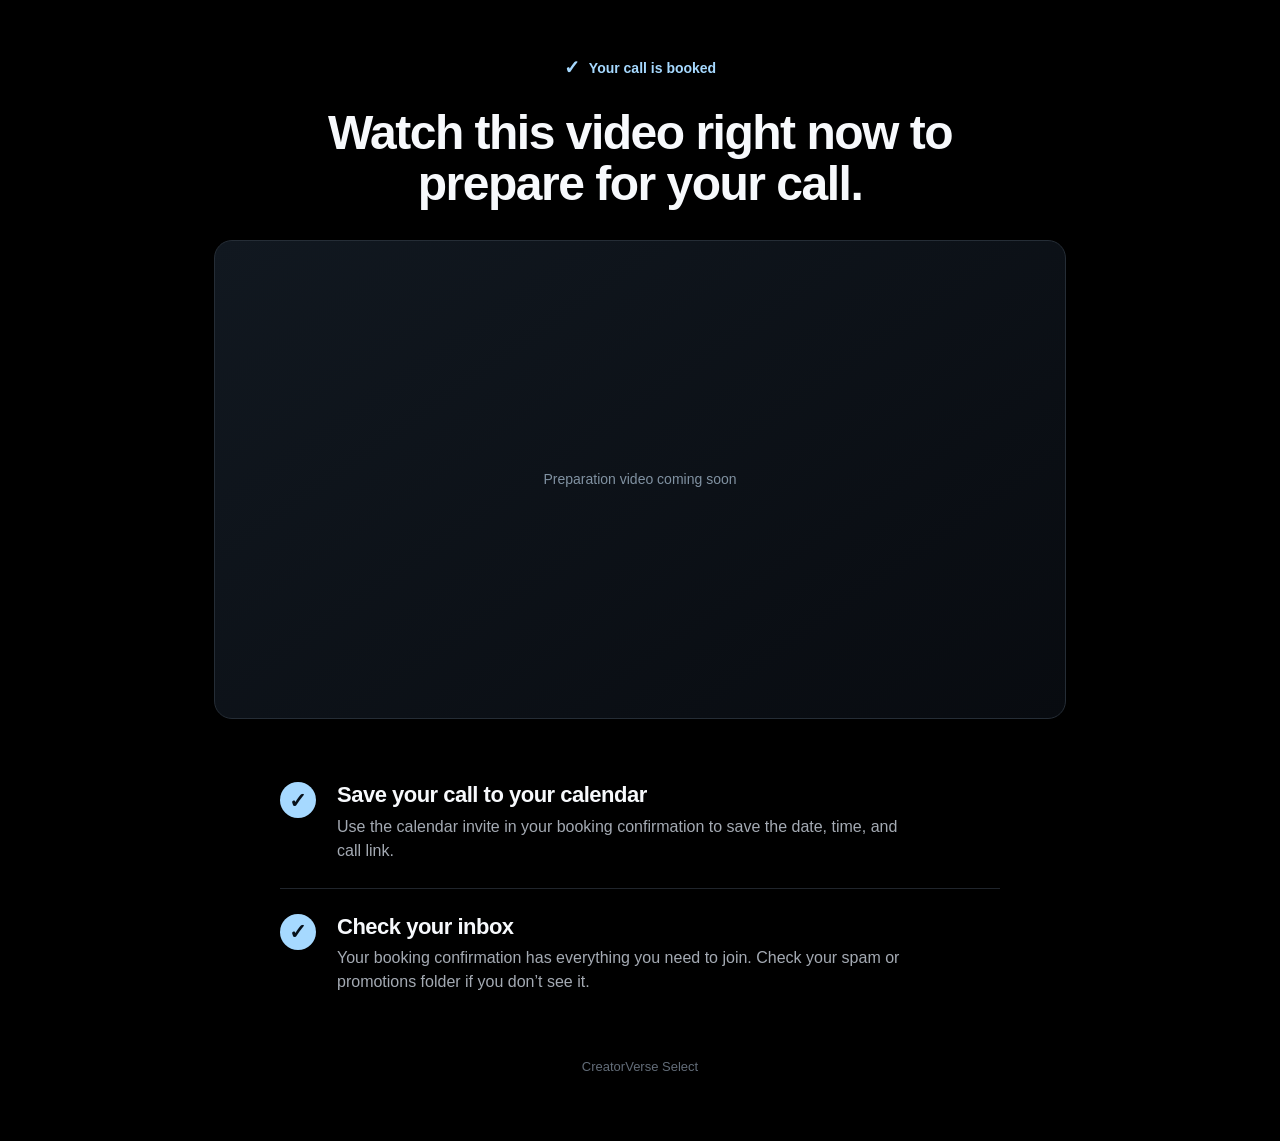
==== call-confirmed/index.html @ 80360624 "Add call booking confirmation page" ====
<!doctype html>
<html lang="en">
<head>
<meta charset="utf-8">
<meta name="viewport" content="width=device-width,initial-scale=1">
<title>Your call is booked | CreatorVerse Select</title>
<meta name="description" content="Prepare for your CreatorVerse call and review your next steps.">
<style>
:root{color-scheme:dark;--blue:#a6d9ff;--white:#f7f9fc;--muted:#a4aab3}*{box-sizing:border-box}body{margin:0;background:#000;color:var(--white);font-family:Arial,Helvetica,sans-serif;line-height:1.5}main{width:min(100%,900px);margin:auto;padding:54px 24px 64px}.status{display:flex;align-items:center;justify-content:center;gap:9px;margin:0 0 24px;color:var(--blue);font-size:14px;font-weight:700}.status span{font-size:19px}h1{max-width:720px;margin:0 auto 30px;text-align:center;font-size:clamp(30px,4.5vw,48px);font-weight:800;line-height:1.08;letter-spacing:-1.5px}.video{aspect-ratio:16/9;display:grid;place-items:center;overflow:hidden;border:1px solid #252d36;border-radius:18px;background:linear-gradient(145deg,#111820,#080b10);margin:0 0 38px}.video p{margin:0;color:#8192a2;font-size:14px}.steps{max-width:720px;margin:auto;display:grid;gap:0}.step{display:grid;grid-template-columns:40px 1fr;gap:17px;padding:25px 0;border-bottom:1px solid #20252c}.step:last-child{border-bottom:0}.check{display:grid;place-items:center;width:36px;height:36px;border-radius:50%;background:var(--blue);color:#07111a;font-size:21px;font-weight:800}.step h2{margin:0 0 6px;font-size:22px;line-height:1.2;letter-spacing:-.5px}.step p{margin:0;color:var(--muted);font-size:16px;max-width:570px}footer{text-align:center;margin:38px 0 0;color:#626c78;font-size:13px}@media(max-width:540px){main{padding:32px 20px 42px}.status{margin-bottom:20px}h1{letter-spacing:-1px;margin-bottom:25px}.video{border-radius:13px;margin-bottom:22px}.step{gap:12px;padding:22px 0}.step h2{font-size:20px}.step p{font-size:16px}}
</style>
</head>
<body>
<main>
<p class="status"><span aria-hidden="true">✓</span> Your call is booked</p>
<h1>Watch this video right now to prepare for your call.</h1>
<!-- Replace this placeholder with the preparation video embed when ready. -->
<div class="video" role="region" aria-label="Call preparation video"><p>Preparation video coming soon</p></div>
<section class="steps" aria-label="Your next steps">
<div class="step"><span class="check" aria-hidden="true">✓</span><div><h2>Save your call to your calendar</h2><p>Use the calendar invite in your booking confirmation to save the date, time, and call link.</p></div></div>
<div class="step"><span class="check" aria-hidden="true">✓</span><div><h2>Check your inbox</h2><p>Your booking confirmation has everything you need to join. Check your spam or promotions folder if you don’t see it.</p></div></div>
</section>
<footer>CreatorVerse Select</footer>
</main>
</body>
</html>
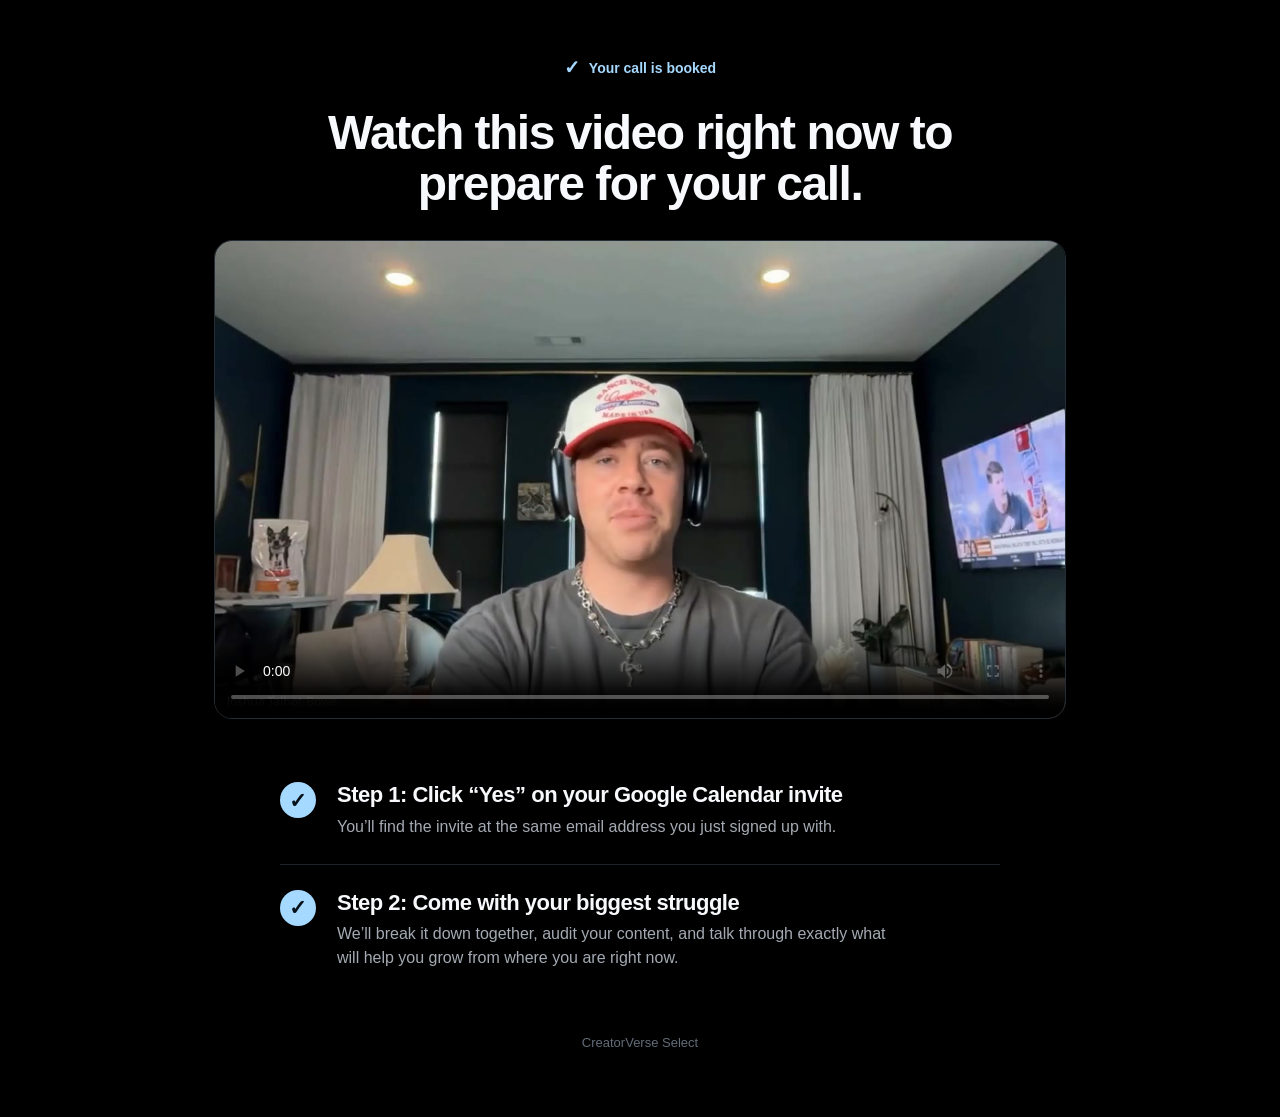
==== commit 49100124: "Attach call preparation video and update next steps" ====
--- a/call-confirmed/index.html
+++ b/call-confirmed/index.html
@@ -6,18 +6,17 @@
 <title>Your call is booked | CreatorVerse Select</title>
 <meta name="description" content="Prepare for your CreatorVerse call and review your next steps.">
 <style>
-:root{color-scheme:dark;--blue:#a6d9ff;--white:#f7f9fc;--muted:#a4aab3}*{box-sizing:border-box}body{margin:0;background:#000;color:var(--white);font-family:Arial,Helvetica,sans-serif;line-height:1.5}main{width:min(100%,900px);margin:auto;padding:54px 24px 64px}.status{display:flex;align-items:center;justify-content:center;gap:9px;margin:0 0 24px;color:var(--blue);font-size:14px;font-weight:700}.status span{font-size:19px}h1{max-width:720px;margin:0 auto 30px;text-align:center;font-size:clamp(30px,4.5vw,48px);font-weight:800;line-height:1.08;letter-spacing:-1.5px}.video{aspect-ratio:16/9;display:grid;place-items:center;overflow:hidden;border:1px solid #252d36;border-radius:18px;background:linear-gradient(145deg,#111820,#080b10);margin:0 0 38px}.video p{margin:0;color:#8192a2;font-size:14px}.steps{max-width:720px;margin:auto;display:grid;gap:0}.step{display:grid;grid-template-columns:40px 1fr;gap:17px;padding:25px 0;border-bottom:1px solid #20252c}.step:last-child{border-bottom:0}.check{display:grid;place-items:center;width:36px;height:36px;border-radius:50%;background:var(--blue);color:#07111a;font-size:21px;font-weight:800}.step h2{margin:0 0 6px;font-size:22px;line-height:1.2;letter-spacing:-.5px}.step p{margin:0;color:var(--muted);font-size:16px;max-width:570px}footer{text-align:center;margin:38px 0 0;color:#626c78;font-size:13px}@media(max-width:540px){main{padding:32px 20px 42px}.status{margin-bottom:20px}h1{letter-spacing:-1px;margin-bottom:25px}.video{border-radius:13px;margin-bottom:22px}.step{gap:12px;padding:22px 0}.step h2{font-size:20px}.step p{font-size:16px}}
+:root{color-scheme:dark;--blue:#a6d9ff;--white:#f7f9fc;--muted:#a4aab3}*{box-sizing:border-box}body{margin:0;background:#000;color:var(--white);font-family:Arial,Helvetica,sans-serif;line-height:1.5}main{width:min(100%,900px);margin:auto;padding:54px 24px 64px}.status{display:flex;align-items:center;justify-content:center;gap:9px;margin:0 0 24px;color:var(--blue);font-size:14px;font-weight:700}.status span{font-size:19px}h1{max-width:720px;margin:0 auto 30px;text-align:center;font-size:clamp(30px,4.5vw,48px);font-weight:800;line-height:1.08;letter-spacing:-1.5px}.video{aspect-ratio:16/9;display:grid;place-items:center;overflow:hidden;border:1px solid #252d36;border-radius:18px;background:linear-gradient(145deg,#111820,#080b10);margin:0 0 38px}.video video{display:block;width:100%;height:100%;object-fit:contain;background:#000}.video p{margin:0;color:#8192a2;font-size:14px}.steps{max-width:720px;margin:auto;display:grid;gap:0}.step{display:grid;grid-template-columns:40px 1fr;gap:17px;padding:25px 0;border-bottom:1px solid #20252c}.step:last-child{border-bottom:0}.check{display:grid;place-items:center;width:36px;height:36px;border-radius:50%;background:var(--blue);color:#07111a;font-size:21px;font-weight:800}.step h2{margin:0 0 6px;font-size:22px;line-height:1.2;letter-spacing:-.5px}.step p{margin:0;color:var(--muted);font-size:16px;max-width:570px}footer{text-align:center;margin:38px 0 0;color:#626c78;font-size:13px}@media(max-width:540px){main{padding:32px 20px 42px}.status{margin-bottom:20px}h1{letter-spacing:-1px;margin-bottom:25px}.video{border-radius:13px;margin-bottom:22px}.step{gap:12px;padding:22px 0}.step h2{font-size:20px}.step p{font-size:16px}}
 </style>
 </head>
 <body>
 <main>
 <p class="status"><span aria-hidden="true">✓</span> Your call is booked</p>
 <h1>Watch this video right now to prepare for your call.</h1>
-<!-- Replace this placeholder with the preparation video embed when ready. -->
-<div class="video" role="region" aria-label="Call preparation video"><p>Preparation video coming soon</p></div>
+<div class="video"><video controls playsinline preload="metadata" poster="call-preparation.jpg" aria-label="Watch the call preparation video"><source src="call-preparation.mp4" type="video/mp4">Your browser does not support this video. <a href="call-preparation.mp4">Download the preparation video</a>.</video></div>
 <section class="steps" aria-label="Your next steps">
-<div class="step"><span class="check" aria-hidden="true">✓</span><div><h2>Save your call to your calendar</h2><p>Use the calendar invite in your booking confirmation to save the date, time, and call link.</p></div></div>
-<div class="step"><span class="check" aria-hidden="true">✓</span><div><h2>Check your inbox</h2><p>Your booking confirmation has everything you need to join. Check your spam or promotions folder if you don’t see it.</p></div></div>
+<div class="step"><span class="check" aria-hidden="true">✓</span><div><h2>Step 1: Click “Yes” on your Google Calendar invite</h2><p>You’ll find the invite at the same email address you just signed up with.</p></div></div>
+<div class="step"><span class="check" aria-hidden="true">✓</span><div><h2>Step 2: Come with your biggest struggle</h2><p>We’ll break it down together, audit your content, and talk through exactly what will help you grow from where you are right now.</p></div></div>
 </section>
 <footer>CreatorVerse Select</footer>
 </main>
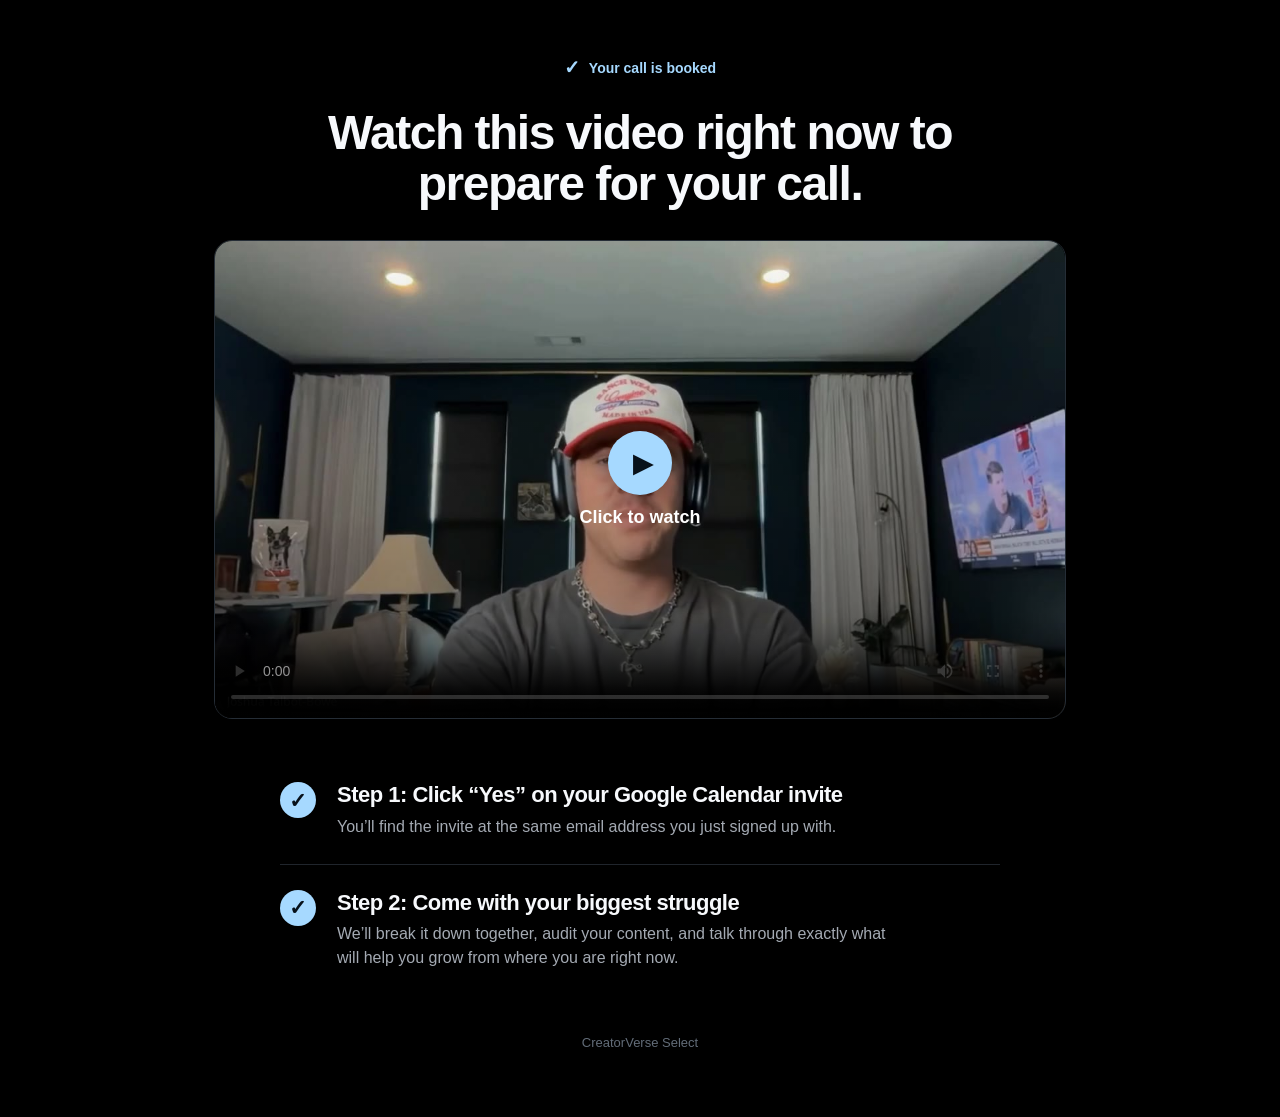
==== commit af0235cf: "Add click to watch video thumbnail" ====
--- a/call-confirmed/index.html
+++ b/call-confirmed/index.html
@@ -6,19 +6,29 @@
 <title>Your call is booked | CreatorVerse Select</title>
 <meta name="description" content="Prepare for your CreatorVerse call and review your next steps.">
 <style>
-:root{color-scheme:dark;--blue:#a6d9ff;--white:#f7f9fc;--muted:#a4aab3}*{box-sizing:border-box}body{margin:0;background:#000;color:var(--white);font-family:Arial,Helvetica,sans-serif;line-height:1.5}main{width:min(100%,900px);margin:auto;padding:54px 24px 64px}.status{display:flex;align-items:center;justify-content:center;gap:9px;margin:0 0 24px;color:var(--blue);font-size:14px;font-weight:700}.status span{font-size:19px}h1{max-width:720px;margin:0 auto 30px;text-align:center;font-size:clamp(30px,4.5vw,48px);font-weight:800;line-height:1.08;letter-spacing:-1.5px}.video{aspect-ratio:16/9;display:grid;place-items:center;overflow:hidden;border:1px solid #252d36;border-radius:18px;background:linear-gradient(145deg,#111820,#080b10);margin:0 0 38px}.video video{display:block;width:100%;height:100%;object-fit:contain;background:#000}.video p{margin:0;color:#8192a2;font-size:14px}.steps{max-width:720px;margin:auto;display:grid;gap:0}.step{display:grid;grid-template-columns:40px 1fr;gap:17px;padding:25px 0;border-bottom:1px solid #20252c}.step:last-child{border-bottom:0}.check{display:grid;place-items:center;width:36px;height:36px;border-radius:50%;background:var(--blue);color:#07111a;font-size:21px;font-weight:800}.step h2{margin:0 0 6px;font-size:22px;line-height:1.2;letter-spacing:-.5px}.step p{margin:0;color:var(--muted);font-size:16px;max-width:570px}footer{text-align:center;margin:38px 0 0;color:#626c78;font-size:13px}@media(max-width:540px){main{padding:32px 20px 42px}.status{margin-bottom:20px}h1{letter-spacing:-1px;margin-bottom:25px}.video{border-radius:13px;margin-bottom:22px}.step{gap:12px;padding:22px 0}.step h2{font-size:20px}.step p{font-size:16px}}
+:root{color-scheme:dark;--blue:#a6d9ff;--white:#f7f9fc;--muted:#a4aab3}*{box-sizing:border-box}body{margin:0;background:#000;color:var(--white);font-family:Arial,Helvetica,sans-serif;line-height:1.5}main{width:min(100%,900px);margin:auto;padding:54px 24px 64px}.status{display:flex;align-items:center;justify-content:center;gap:9px;margin:0 0 24px;color:var(--blue);font-size:14px;font-weight:700}.status span{font-size:19px}h1{max-width:720px;margin:0 auto 30px;text-align:center;font-size:clamp(30px,4.5vw,48px);font-weight:800;line-height:1.08;letter-spacing:-1.5px}.video{position:relative;aspect-ratio:16/9;display:grid;place-items:center;overflow:hidden;border:1px solid #252d36;border-radius:18px;background:linear-gradient(145deg,#111820,#080b10);margin:0 0 38px}.watch-overlay{position:absolute;inset:0;display:flex;align-items:center;justify-content:center;flex-direction:column;gap:12px;border:0;background:linear-gradient(transparent,#0007);color:#fff;cursor:pointer;font:700 18px Arial,Helvetica,sans-serif}.watch-overlay .play{display:grid;place-items:center;width:64px;height:64px;border-radius:50%;background:var(--blue);color:#07111a;font-size:25px;padding-left:4px;box-shadow:0 4px 30px #0007}.watch-overlay[hidden]{display:none}.watch-overlay:focus-visible{outline:3px solid var(--blue);outline-offset:-5px}.video video{display:block;width:100%;height:100%;object-fit:contain;background:#000}.video p{margin:0;color:#8192a2;font-size:14px}.steps{max-width:720px;margin:auto;display:grid;gap:0}.step{display:grid;grid-template-columns:40px 1fr;gap:17px;padding:25px 0;border-bottom:1px solid #20252c}.step:last-child{border-bottom:0}.check{display:grid;place-items:center;width:36px;height:36px;border-radius:50%;background:var(--blue);color:#07111a;font-size:21px;font-weight:800}.step h2{margin:0 0 6px;font-size:22px;line-height:1.2;letter-spacing:-.5px}.step p{margin:0;color:var(--muted);font-size:16px;max-width:570px}footer{text-align:center;margin:38px 0 0;color:#626c78;font-size:13px}@media(max-width:540px){main{padding:32px 20px 42px}.status{margin-bottom:20px}h1{letter-spacing:-1px;margin-bottom:25px}.video{border-radius:13px;margin-bottom:22px}.step{gap:12px;padding:22px 0}.step h2{font-size:20px}.step p{font-size:16px}}
 </style>
 </head>
 <body>
 <main>
 <p class="status"><span aria-hidden="true">✓</span> Your call is booked</p>
 <h1>Watch this video right now to prepare for your call.</h1>
-<div class="video"><video controls playsinline preload="metadata" poster="call-preparation.jpg" aria-label="Watch the call preparation video"><source src="call-preparation.mp4" type="video/mp4">Your browser does not support this video. <a href="call-preparation.mp4">Download the preparation video</a>.</video></div>
+<div class="video"><video controls playsinline preload="metadata" poster="call-preparation.jpg" aria-label="Watch the call preparation video"><source src="call-preparation.mp4" type="video/mp4">Your browser does not support this video. <a href="call-preparation.mp4">Download the preparation video</a>.</video><button class="watch-overlay" type="button" aria-label="Play the call preparation video"><span class="play" aria-hidden="true">▶</span><span>Click to watch</span></button></div>
 <section class="steps" aria-label="Your next steps">
 <div class="step"><span class="check" aria-hidden="true">✓</span><div><h2>Step 1: Click “Yes” on your Google Calendar invite</h2><p>You’ll find the invite at the same email address you just signed up with.</p></div></div>
 <div class="step"><span class="check" aria-hidden="true">✓</span><div><h2>Step 2: Come with your biggest struggle</h2><p>We’ll break it down together, audit your content, and talk through exactly what will help you grow from where you are right now.</p></div></div>
 </section>
 <footer>CreatorVerse Select</footer>
 </main>
+<script>
+const video = document.querySelector('video');
+const overlay = document.querySelector('.watch-overlay');
+overlay.addEventListener('click', () => {
+  overlay.hidden = true;
+  video.play().catch(() => { overlay.hidden = false; });
+});
+video.addEventListener('play', () => { overlay.hidden = true; });
+video.addEventListener('ended', () => { overlay.hidden = false; });
+</script>
 </body>
 </html>
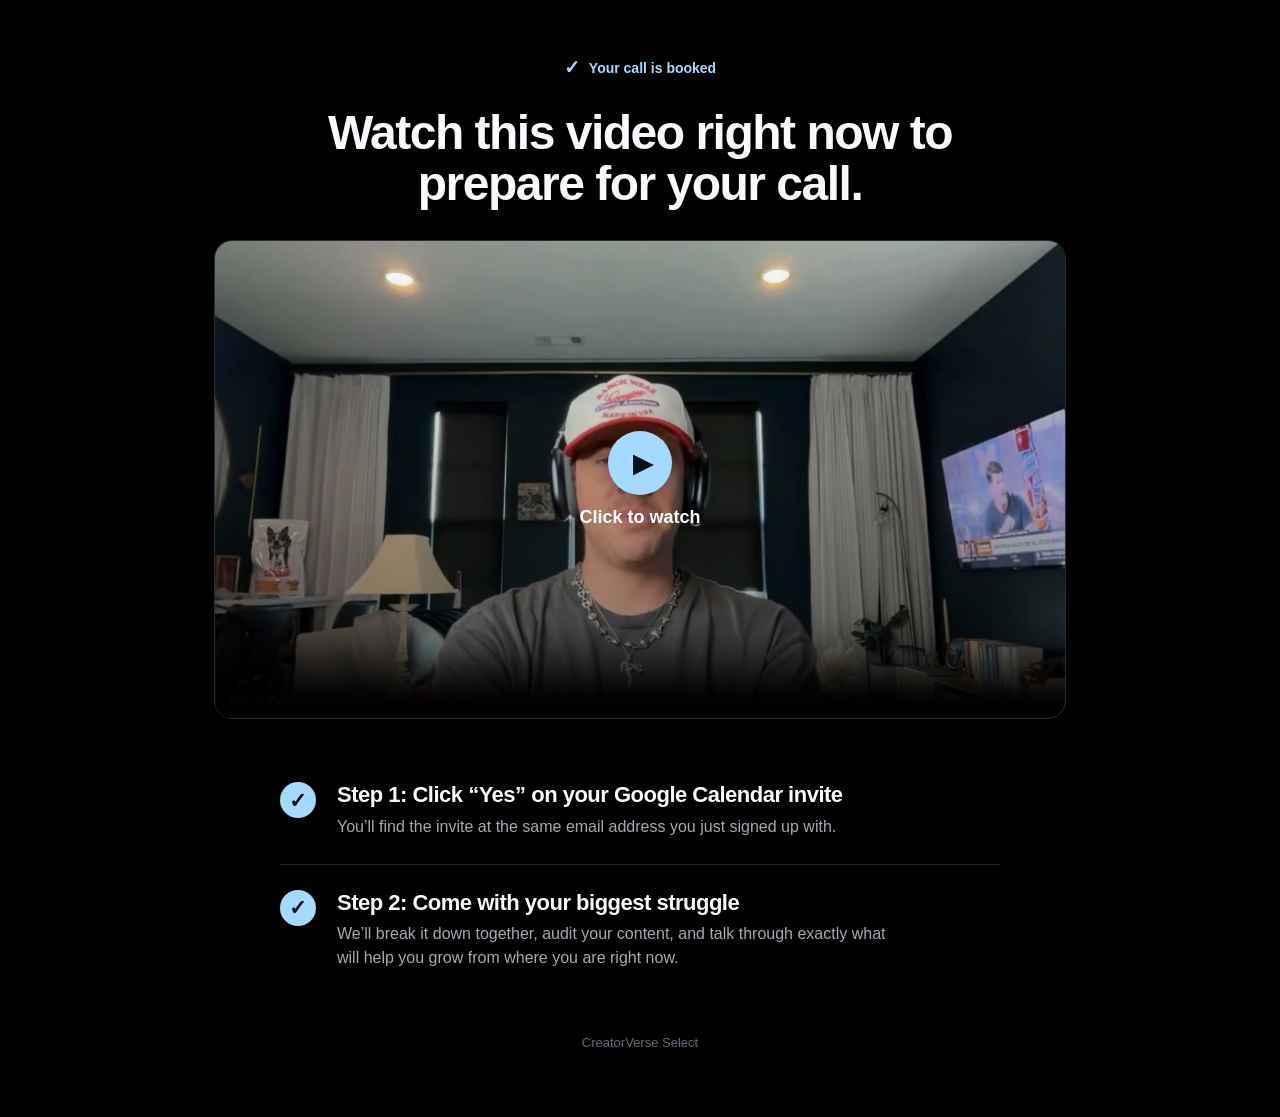
==== commit 42e3a282: "Personalize booking confirmation with invitee name" ====
--- a/call-confirmed/index.html
+++ b/call-confirmed/index.html
@@ -6,12 +6,12 @@
 <title>Your call is booked | CreatorVerse Select</title>
 <meta name="description" content="Prepare for your CreatorVerse call and review your next steps.">
 <style>
-:root{color-scheme:dark;--blue:#a6d9ff;--white:#f7f9fc;--muted:#a4aab3}*{box-sizing:border-box}body{margin:0;background:#000;color:var(--white);font-family:Arial,Helvetica,sans-serif;line-height:1.5}main{width:min(100%,900px);margin:auto;padding:54px 24px 64px}.status{display:flex;align-items:center;justify-content:center;gap:9px;margin:0 0 24px;color:var(--blue);font-size:14px;font-weight:700}.status span{font-size:19px}h1{max-width:720px;margin:0 auto 30px;text-align:center;font-size:clamp(30px,4.5vw,48px);font-weight:800;line-height:1.08;letter-spacing:-1.5px}.video{position:relative;aspect-ratio:16/9;display:grid;place-items:center;overflow:hidden;border:1px solid #252d36;border-radius:18px;background:linear-gradient(145deg,#111820,#080b10);margin:0 0 38px}.watch-overlay{position:absolute;inset:0;display:flex;align-items:center;justify-content:center;flex-direction:column;gap:12px;border:0;background:linear-gradient(transparent,#0007);color:#fff;cursor:pointer;font:700 18px Arial,Helvetica,sans-serif}.watch-overlay .play{display:grid;place-items:center;width:64px;height:64px;border-radius:50%;background:var(--blue);color:#07111a;font-size:25px;padding-left:4px;box-shadow:0 4px 30px #0007}.watch-overlay[hidden]{display:none}.watch-overlay:focus-visible{outline:3px solid var(--blue);outline-offset:-5px}.video video{display:block;width:100%;height:100%;object-fit:contain;background:#000}.video p{margin:0;color:#8192a2;font-size:14px}.steps{max-width:720px;margin:auto;display:grid;gap:0}.step{display:grid;grid-template-columns:40px 1fr;gap:17px;padding:25px 0;border-bottom:1px solid #20252c}.step:last-child{border-bottom:0}.check{display:grid;place-items:center;width:36px;height:36px;border-radius:50%;background:var(--blue);color:#07111a;font-size:21px;font-weight:800}.step h2{margin:0 0 6px;font-size:22px;line-height:1.2;letter-spacing:-.5px}.step p{margin:0;color:var(--muted);font-size:16px;max-width:570px}footer{text-align:center;margin:38px 0 0;color:#626c78;font-size:13px}@media(max-width:540px){main{padding:32px 20px 42px}.status{margin-bottom:20px}h1{letter-spacing:-1px;margin-bottom:25px}.video{border-radius:13px;margin-bottom:22px}.step{gap:12px;padding:22px 0}.step h2{font-size:20px}.step p{font-size:16px}}
+:root{color-scheme:dark;--blue:#a6d9ff;--white:#f7f9fc;--muted:#a4aab3}*{box-sizing:border-box}body{margin:0;background:#000;color:var(--white);font-family:Arial,Helvetica,sans-serif;line-height:1.5}main{width:min(100%,900px);margin:auto;padding:54px 24px 64px}.status{display:flex;align-items:center;justify-content:center;gap:9px;margin:0 0 24px;color:var(--blue);font-size:14px;font-weight:700}.status>span:first-child{font-size:19px}h1{max-width:720px;margin:0 auto 30px;text-align:center;font-size:clamp(30px,4.5vw,48px);font-weight:800;line-height:1.08;letter-spacing:-1.5px}.video{position:relative;aspect-ratio:16/9;display:grid;place-items:center;overflow:hidden;border:1px solid #252d36;border-radius:18px;background:linear-gradient(145deg,#111820,#080b10);margin:0 0 38px}.watch-overlay{position:absolute;inset:0;display:flex;align-items:center;justify-content:center;flex-direction:column;gap:12px;border:0;background:linear-gradient(transparent,#0007);color:#fff;cursor:pointer;font:700 18px Arial,Helvetica,sans-serif}.watch-overlay .play{display:grid;place-items:center;width:64px;height:64px;border-radius:50%;background:var(--blue);color:#07111a;font-size:25px;padding-left:4px;box-shadow:0 4px 30px #0007}.watch-overlay[hidden]{display:none}.watch-overlay:focus-visible{outline:3px solid var(--blue);outline-offset:-5px}.video video{display:block;width:100%;height:100%;object-fit:contain;background:#000}.video p{margin:0;color:#8192a2;font-size:14px}.steps{max-width:720px;margin:auto;display:grid;gap:0}.step{display:grid;grid-template-columns:40px 1fr;gap:17px;padding:25px 0;border-bottom:1px solid #20252c}.step:last-child{border-bottom:0}.check{display:grid;place-items:center;width:36px;height:36px;border-radius:50%;background:var(--blue);color:#07111a;font-size:21px;font-weight:800}.step h2{margin:0 0 6px;font-size:22px;line-height:1.2;letter-spacing:-.5px}.step p{margin:0;color:var(--muted);font-size:16px;max-width:570px}footer{text-align:center;margin:38px 0 0;color:#626c78;font-size:13px}@media(max-width:540px){main{padding:32px 20px 42px}.status{margin-bottom:20px}h1{letter-spacing:-1px;margin-bottom:25px}.video{border-radius:13px;margin-bottom:22px}.step{gap:12px;padding:22px 0}.step h2{font-size:20px}.step p{font-size:16px}}
 </style>
 </head>
 <body>
 <main>
-<p class="status"><span aria-hidden="true">✓</span> Your call is booked</p>
+<p class="status"><span aria-hidden="true">✓</span> <span id="booking-greeting">Your call is booked</span></p>
 <h1>Watch this video right now to prepare for your call.</h1>
 <div class="video"><video controls playsinline preload="metadata" poster="call-preparation.jpg" aria-label="Watch the call preparation video"><source src="call-preparation.mp4" type="video/mp4">Your browser does not support this video. <a href="call-preparation.mp4">Download the preparation video</a>.</video><button class="watch-overlay" type="button" aria-label="Play the call preparation video"><span class="play" aria-hidden="true">▶</span><span>Click to watch</span></button></div>
 <section class="steps" aria-label="Your next steps">
@@ -21,6 +21,13 @@
 <footer>CreatorVerse Select</footer>
 </main>
 <script>
+const bookingParams = new URLSearchParams(window.location.search);
+const firstName = bookingParams.get('invitee_first_name')?.trim();
+const fullName = bookingParams.get('invitee_full_name')?.trim();
+const greetingName = (firstName || fullName?.split(/\s+/)[0] || '').slice(0, 80);
+if (greetingName) {
+  document.getElementById('booking-greeting').textContent = `${greetingName}, your call is booked!`;
+}
 const video = document.querySelector('video');
 const overlay = document.querySelector('.watch-overlay');
 overlay.addEventListener('click', () => {
